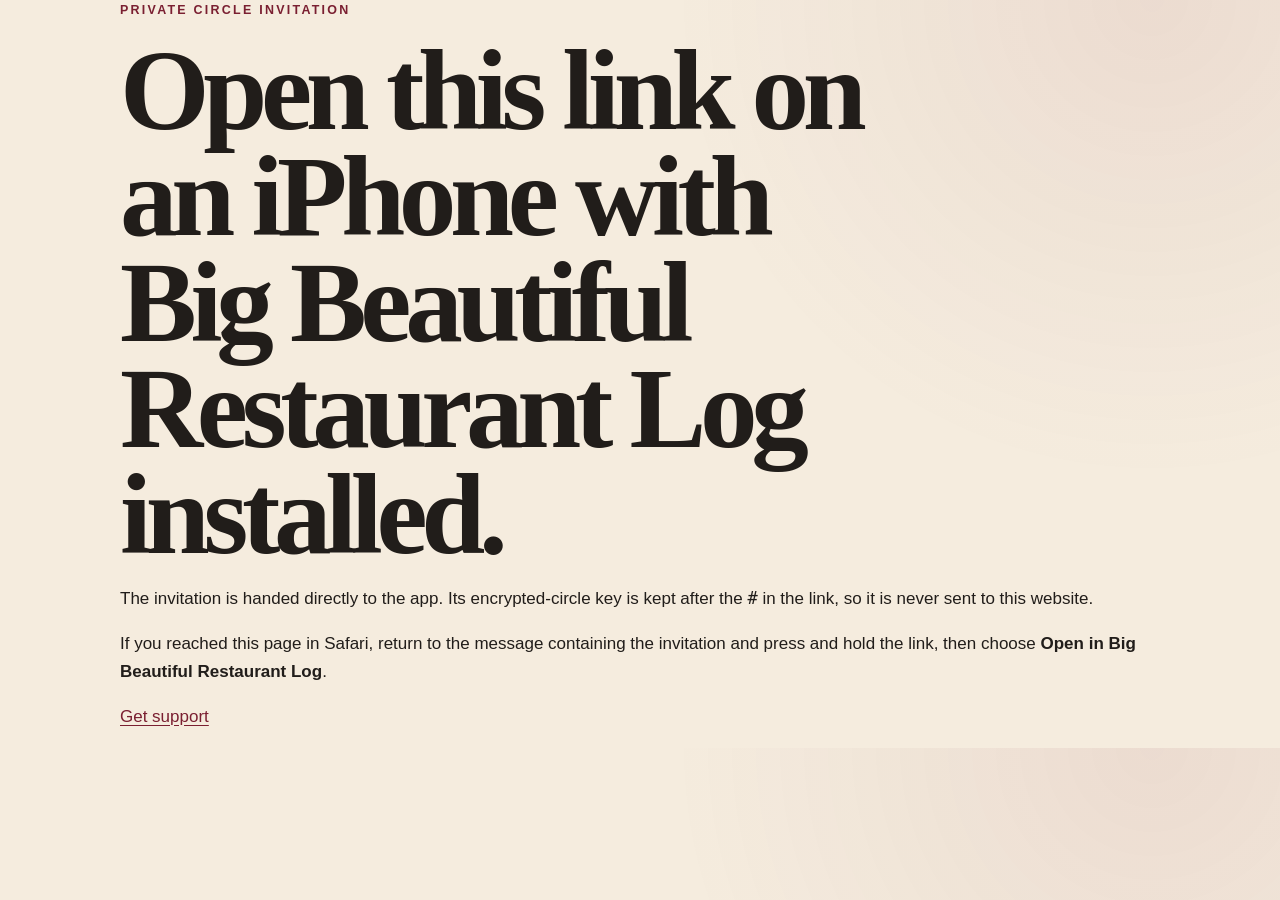
==== docs/join/index.html @ 2e2b808c "Ship encrypted sync and harden version 3.0" ====
<!doctype html>
<html lang="en">
<head>
  <meta charset="utf-8">
  <meta name="viewport" content="width=device-width, initial-scale=1">
  <meta name="robots" content="noindex, nofollow">
  <title>Open your invitation — Big Beautiful Restaurant Log</title>
  <link rel="stylesheet" href="../styles.css">
</head>
<body>
  <main>
    <p class="eyebrow">Private circle invitation</p>
    <h1>Open this link on an iPhone with Big Beautiful Restaurant Log installed.</h1>
    <p>The invitation is handed directly to the app. Its encrypted-circle key is kept after the <code>#</code> in the link, so it is never sent to this website.</p>
    <p>If you reached this page in Safari, return to the message containing the invitation and press and hold the link, then choose <strong>Open in Big Beautiful Restaurant Log</strong>.</p>
    <p><a href="../support.html">Get support</a></p>
  </main>
</body>
</html>
---- docs/styles.css ----
:root {
  color-scheme: light;
  --paper: #f5ecde;
  --paper-deep: #eadcc9;
  --ink: #211d1a;
  --muted: #746b63;
  --oxblood: #7a1f31;
  --line: rgba(33, 29, 26, 0.18);
  --white: #fffaf2;
  --shadow: 0 24px 80px rgba(58, 35, 25, 0.12);
}

* {
  box-sizing: border-box;
}

html {
  scroll-behavior: smooth;
}

body {
  margin: 0;
  background:
    radial-gradient(circle at 90% 0%, rgba(122, 31, 49, 0.08), transparent 30rem),
    var(--paper);
  color: var(--ink);
  font: 17px/1.65 ui-sans-serif, -apple-system, BlinkMacSystemFont, "Segoe UI", sans-serif;
}

a {
  color: var(--oxblood);
  text-underline-offset: 0.18em;
}

a:hover {
  text-decoration-thickness: 2px;
}

.skip-link {
  position: absolute;
  left: -9999px;
  top: 0;
}

.skip-link:focus {
  left: 1rem;
  top: 1rem;
  z-index: 10;
  padding: 0.75rem 1rem;
  background: var(--ink);
  color: var(--white);
}

.site-header,
main,
.site-footer {
  width: min(1040px, calc(100% - 40px));
  margin-inline: auto;
}

.site-header {
  display: flex;
  align-items: center;
  justify-content: space-between;
  min-height: 76px;
  border-bottom: 1px solid var(--line);
}

.brand {
  color: var(--ink);
  font: 700 1.1rem/1 ui-serif, Georgia, serif;
  text-decoration: none;
}

nav {
  display: flex;
  gap: clamp(1rem, 3vw, 2rem);
  font-size: 0.9rem;
  font-weight: 700;
}

nav a {
  color: var(--ink);
  text-decoration: none;
}

.hero {
  display: grid;
  grid-template-columns: 1.35fr 0.65fr;
  gap: clamp(2rem, 8vw, 7rem);
  align-items: end;
  padding: clamp(4.5rem, 12vw, 9rem) 0 clamp(3.5rem, 8vw, 6rem);
}

.eyebrow {
  margin: 0 0 1rem;
  color: var(--oxblood);
  font-size: 0.78rem;
  font-weight: 800;
  letter-spacing: 0.18em;
  text-transform: uppercase;
}

h1,
h2,
h3 {
  font-family: ui-serif, Georgia, serif;
}

h1 {
  max-width: 14ch;
  margin: 0;
  font-size: clamp(3.3rem, 9vw, 7.2rem);
  line-height: 0.92;
  letter-spacing: -0.055em;
}

.lede {
  margin: 1.5rem 0 0;
  max-width: 57ch;
  color: var(--muted);
  font-size: clamp(1.05rem, 2vw, 1.3rem);
}

.edition-card {
  padding: 1.5rem;
  background: var(--oxblood);
  color: var(--white);
  box-shadow: var(--shadow);
}

.edition-card strong {
  display: block;
  margin-bottom: 0.35rem;
  font: 700 2rem/1 ui-serif, Georgia, serif;
}

.edition-card span {
  opacity: 0.8;
}

.feature-grid {
  display: grid;
  grid-template-columns: repeat(3, 1fr);
  border-block: 1px solid var(--line);
}

.feature-grid article {
  padding: 2.2rem 2rem 2.4rem 0;
}

.feature-grid article + article {
  padding-left: 2rem;
  border-left: 1px solid var(--line);
}

.feature-grid h2 {
  margin: 0 0 0.75rem;
  font-size: 1.6rem;
}

.feature-grid p {
  margin: 0;
  color: var(--muted);
}

.legal-page {
  display: grid;
  grid-template-columns: minmax(0, 1fr) minmax(230px, 0.35fr);
  gap: clamp(2.5rem, 8vw, 7rem);
  padding: clamp(3.5rem, 9vw, 7rem) 0;
}

.legal-copy {
  max-width: 720px;
}

.legal-copy h1 {
  margin-bottom: 1.4rem;
}

.legal-copy h2 {
  margin: 2.5rem 0 0.6rem;
  font-size: clamp(1.5rem, 4vw, 2rem);
}

.legal-copy h3 {
  margin: 1.5rem 0 0.45rem;
  font-size: 1.15rem;
}

.legal-copy p,
.legal-copy li {
  color: #4e4741;
}

.legal-copy ul,
.legal-copy ol {
  padding-left: 1.3rem;
}

.meta-card {
  align-self: start;
  position: sticky;
  top: 1.5rem;
  padding: 1.4rem;
  border: 1px solid var(--line);
  background: rgba(255, 250, 242, 0.55);
}

.meta-card p {
  margin: 0.2rem 0 1rem;
  color: var(--muted);
  font-size: 0.9rem;
}

.meta-card a {
  display: block;
  margin-top: 0.7rem;
  font-weight: 750;
}

.callout {
  margin: 2rem 0;
  padding: 1.25rem 1.4rem;
  border-left: 4px solid var(--oxblood);
  background: rgba(255, 250, 242, 0.62);
}

.support-actions {
  display: flex;
  flex-wrap: wrap;
  gap: 0.8rem;
  margin: 2rem 0;
}

.button {
  display: inline-flex;
  min-height: 46px;
  align-items: center;
  padding: 0.7rem 1rem;
  border: 1px solid var(--oxblood);
  background: var(--oxblood);
  color: var(--white);
  font-weight: 800;
  text-decoration: none;
}

.button.secondary {
  background: transparent;
  color: var(--oxblood);
}

.site-footer {
  display: flex;
  justify-content: space-between;
  gap: 2rem;
  padding: 2rem 0 3rem;
  border-top: 1px solid var(--line);
  color: var(--muted);
  font-size: 0.85rem;
}

.site-footer p {
  margin: 0;
}

@media (max-width: 760px) {
  .hero,
  .legal-page {
    grid-template-columns: 1fr;
  }

  .feature-grid {
    grid-template-columns: 1fr;
  }

  .feature-grid article,
  .feature-grid article + article {
    padding: 1.7rem 0;
    border-left: 0;
  }

  .feature-grid article + article {
    border-top: 1px solid var(--line);
  }

  .meta-card {
    position: static;
  }
}

@media (max-width: 500px) {
  .site-header {
    align-items: flex-start;
    flex-direction: column;
    justify-content: center;
    gap: 0.8rem;
    padding-block: 1rem;
  }

  .site-footer {
    flex-direction: column;
  }
}
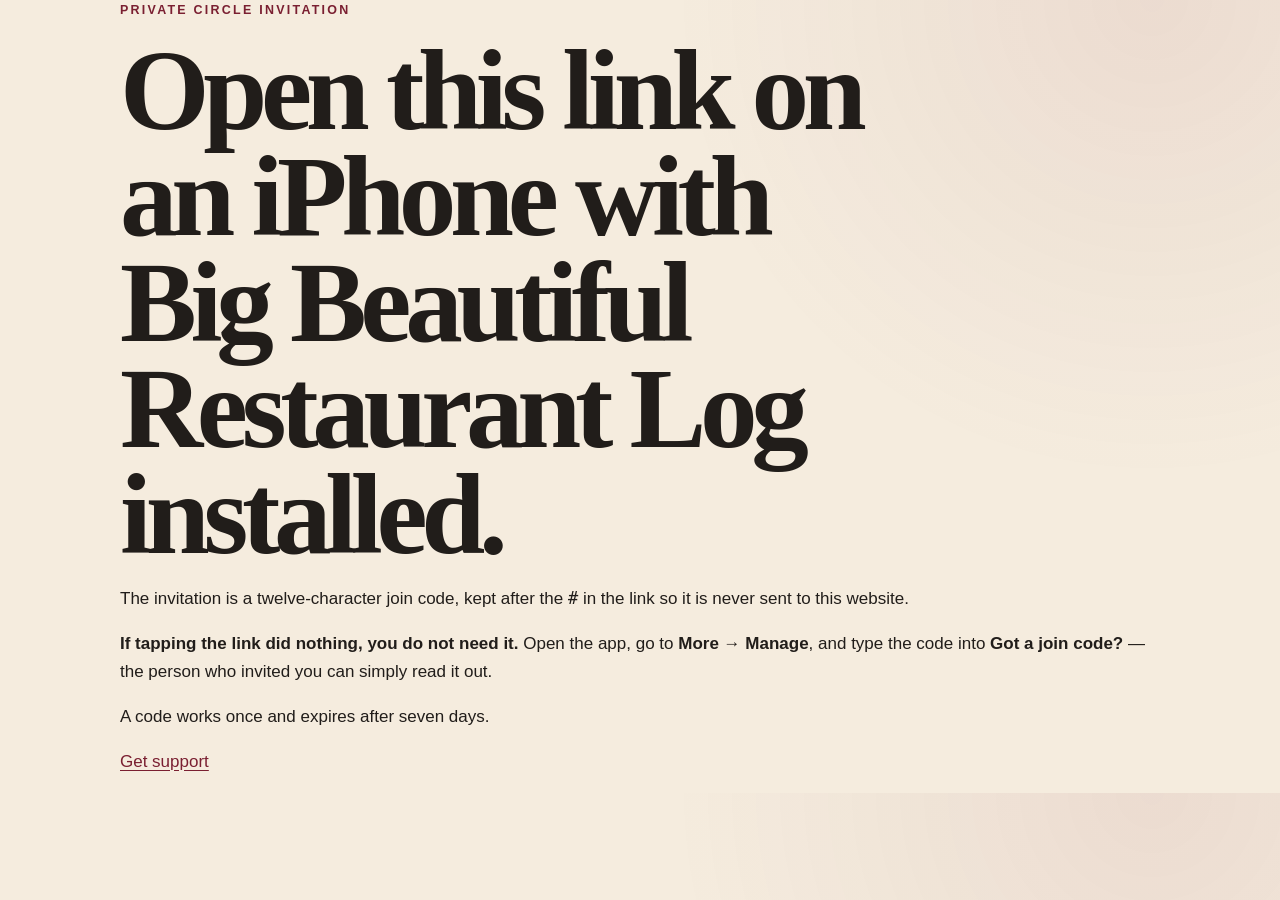
==== commit 8ec1f53d: "Release v3.1.1 (build 15)" ====
--- a/docs/join/index.html
+++ b/docs/join/index.html
@@ -11,8 +11,9 @@
   <main>
     <p class="eyebrow">Private circle invitation</p>
     <h1>Open this link on an iPhone with Big Beautiful Restaurant Log installed.</h1>
-    <p>The invitation is handed directly to the app. Its encrypted-circle key is kept after the <code>#</code> in the link, so it is never sent to this website.</p>
-    <p>If you reached this page in Safari, return to the message containing the invitation and press and hold the link, then choose <strong>Open in Big Beautiful Restaurant Log</strong>.</p>
+    <p>The invitation is a twelve-character join code, kept after the <code>#</code> in the link so it is never sent to this website.</p>
+    <p><strong>If tapping the link did nothing, you do not need it.</strong> Open the app, go to <strong>More &rarr; Manage</strong>, and type the code into <strong>Got a join code?</strong> &mdash; the person who invited you can simply read it out.</p>
+    <p>A code works once and expires after seven days.</p>
     <p><a href="../support.html">Get support</a></p>
   </main>
 </body>
